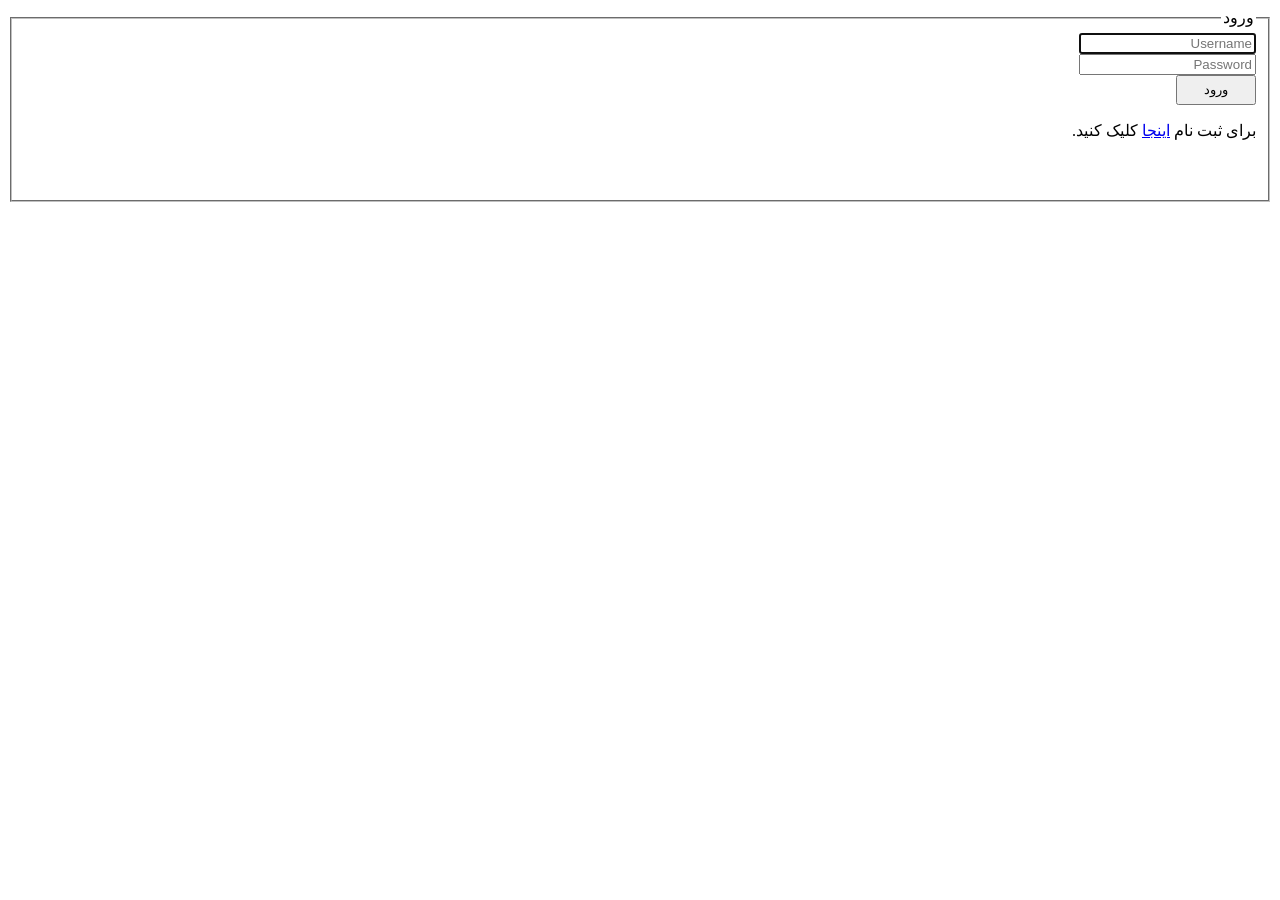
==== frontend/login.html @ 313520eb "without styles" ====
<!DOCTYPE html>
<html lang="en" dir="rtl">
<head>
    <meta charset="UTF-8">
    <meta name="viewport" content="width=device-width, initial-scale=1.0">
    <title>login</title>
</head>
<body>
    <div id="login_form">
        <fieldset>
            <legend>ورود</legend>
            <input type="text" name="username" id="username" placeholder="Username" autofocus>
            <br>
            <input type="password" name="password" id="password" placeholder="Password">
            <br>
            <button id="login-btn" style="width: 80px;height: 30px;" onclick="handleLogin()">ورود</button>
            <br>
            <p>برای ثبت نام <a href="register.html">اینجا</a> کلیک کنید.</p>
            <br>
            <p id="login-error" style="color: red;"></p>
        </fieldset>
    </div>

    <script src="js/api.js" ></script>
    <script src="js/auth.js"></script>
</body>
</html>
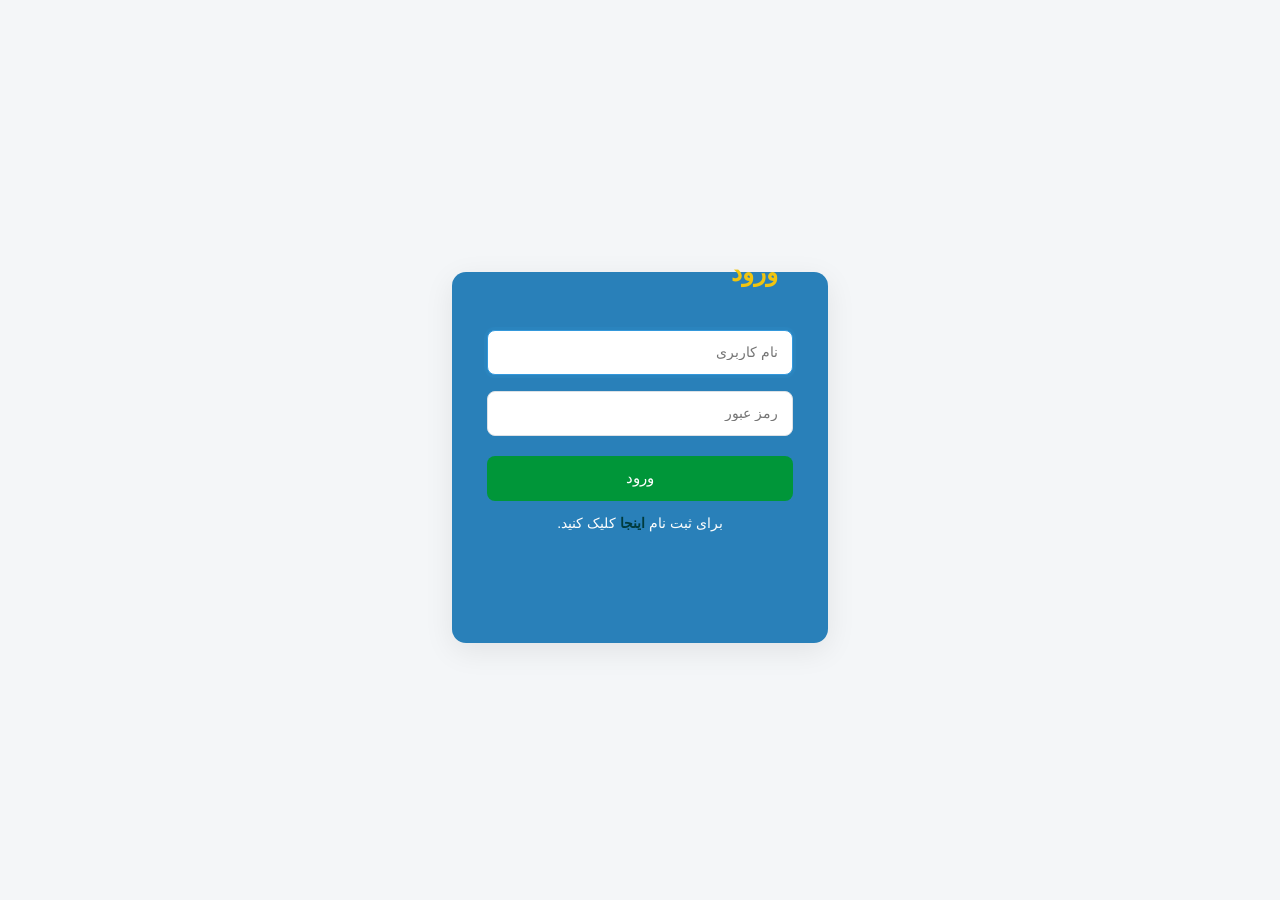
==== commit 6e64c13d: "finish" ====
--- a/frontend/login.html
+++ b/frontend/login.html
@@ -1,17 +1,18 @@
 <!DOCTYPE html>
-<html lang="en" dir="rtl">
+<html lang="fa" dir="rtl">
 <head>
     <meta charset="UTF-8">
     <meta name="viewport" content="width=device-width, initial-scale=1.0">
-    <title>login</title>
+    <title>ورود</title>
+    <link rel="stylesheet" href="css/auth.css">
 </head>
 <body>
     <div id="login_form">
         <fieldset>
             <legend>ورود</legend>
-            <input type="text" name="username" id="username" placeholder="Username" autofocus>
+            <input type="text" name="username" id="username" placeholder="نام کاربری" autofocus>
             <br>
-            <input type="password" name="password" id="password" placeholder="Password">
+            <input type="password" name="password" id="password" placeholder="رمز عبور">
             <br>
             <button id="login-btn" style="width: 80px;height: 30px;" onclick="handleLogin()">ورود</button>
             <br>
--- a/frontend/css/auth.css
+++ b/frontend/css/auth.css
@@ -0,0 +1,126 @@
+* {
+    box-sizing: border-box;
+}
+
+body {
+    margin: 0;
+    min-height: 100vh;
+
+    display: flex;
+    justify-content: center;
+    align-items: center;
+
+    background: #f4f6f8;
+
+    font-family: Tahoma, Arial, sans-serif;
+    color: #2c3e50;
+}
+
+#login_form,
+#register_form {
+    width: 100%;
+    max-width: 420px;
+    padding: 20px;
+}
+
+fieldset {
+    border: none;
+    border-radius: 14px;
+
+    padding: 35px;
+
+    background: #2980b9;
+
+    box-shadow: 0 8px 30px rgba(0, 0, 0, 0.08);
+}
+
+legend {
+    padding: 0 15px;
+
+    font-size: 25px;
+    font-weight: bold;
+
+    color: #f1c40f;
+}
+
+input {
+    width: 100%;
+    height: 45px;
+
+    margin: 8px 0;
+
+    padding: 0 14px;
+
+    border: 1px solid #dce1e6;
+    border-radius: 8px;
+
+    outline: none;
+
+    font-size: 14px;
+    font-family: inherit;
+
+    transition: 0.2s;
+}
+
+input:focus {
+    border-color: #3498db;
+
+    box-shadow: 0 0 0 3px rgba(52, 152, 219, 0.12);
+}
+
+
+button {
+    width: 100% !important;
+    height: 45px !important;
+
+    margin-top: 12px;
+
+    border: none;
+    border-radius: 8px;
+
+    background: #009639;
+    color: white;
+
+    font-size: 15px;
+    font-family: inherit;
+
+    cursor: pointer;
+
+    transition: 0.2s;
+}
+
+button:hover {
+    background: #005c23;
+    transform: translateY(-1px);
+}
+
+button:active {
+    transform: translateY(0);
+}
+
+
+p {
+    color: #fdfdfd;
+    text-align: center;
+    font-size: 14px;
+}
+
+a {
+    color: #003b3d;
+    text-decoration: none;
+    font-weight: bold;
+}
+
+a:hover {
+    text-decoration: underline;
+}
+
+
+#login-error,
+#register-error {
+    min-height: 20px;
+
+    margin-top: 12px;
+
+    font-size: 13px;
+}
